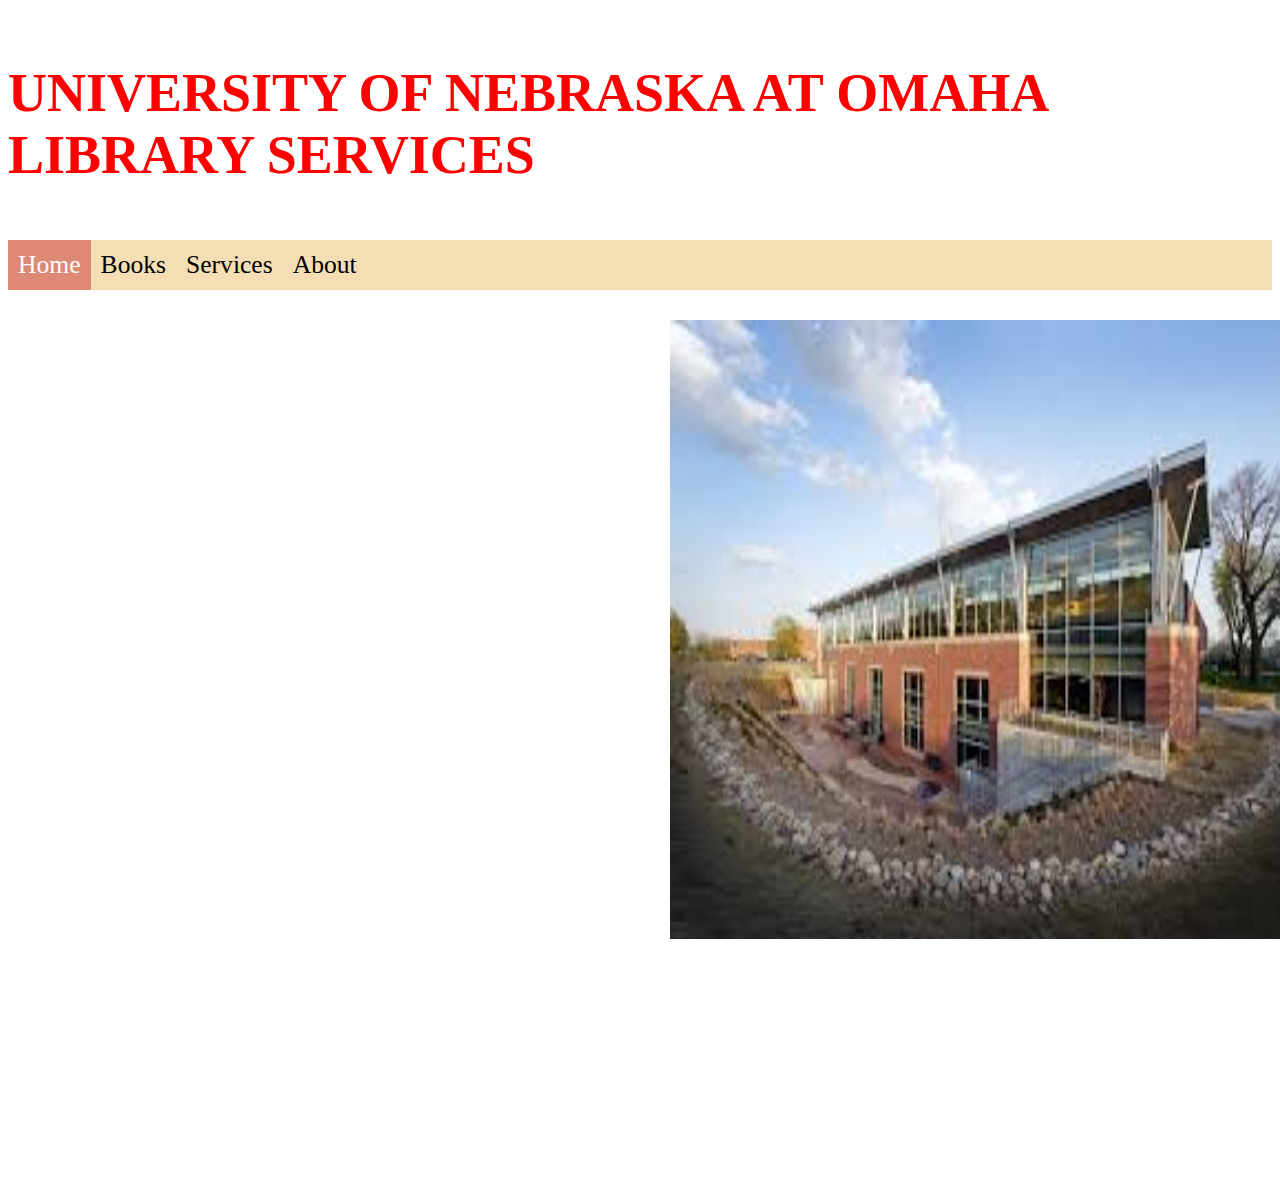
==== index.html @ cffebd56 "WebPage" ====
<html>
   <head>
      <meta charset ="utf-8">
      <title> Akhila Pillalamarri | Student </title>
      <link href="projectcss.css" rel="stylesheet" type="text/css"/>
      <style>
      </style>
   </head>
   <body style="background-image:url(Wallpaper1.jpg);background-size: cover;background-repeat:none;">
      <header >
	  <br>
         <h1 style="font-size:6vh; color:red;">UNIVERSITY OF NEBRASKA AT OMAHA LIBRARY SERVICES</h1>
         <br>
      </header>
	  <div class="menu" >
         <a class="onlink" href="Home.html">Home</a>
         <a href="Books.html">Books</a>
         <a href="Services.html">Services</a> 
		 <a href="About.html">About</a>
      </div>
	  <div style="width:50%; float:left;">
		<p  style="color:white;padding:30px;font-size:4vh">Welcome to univerity of nebraska at Omaha library.A place for students to learn and explore with a peaceful, inviting environment. In keeping with the mission of our university, we are dedicated to  
               supporting the curriculum research and information needs of our students and faculty.To support the students, the library provides access to an impressive collection of current multimedia, books and journals; both paper and digital. The library is equipped with state of the art wireless network that extends through out the library and the library desks are laptop ready. we have good number of staff to support you in-person as well as through electronic communication.
            </p>
	  </div>
	  <div style="width:50%; float:left;">
		<img src="library.jpg" style="
    height: 70%;
    width: 100%;
	padding:30px;
" />
	  </div>
      
   </body>
</html>
---- projectcss.css ----
.parent {
  position: absolute;
  top: 0;
  left: 0;
 }
 .booksheader{
	 
	 color:beige;
	 font-family: verdana;
 }
 
 .menu {
  overflow: auto;
  background-color: wheat;
}
.menu a {
  float: left;
  color: black;
  text-align: center;
  padding: 10px 10px;
  text-decoration: none;
  font-size:2vw;
}
.menu a:hover {
  background-color: #ddd;
  color: black;
}

.menu a.onlink {
  background-color: DE8876;
  color: white;
}
.image2 {
  position: absolute;
  top: 150px;
  left: 1095px;
  }
  
  .Books {
  position: absolute;
  top: 150px;
  left: 20px;
  }






.container {
  position: relative;
}

/* Bottom right text */

.text-block {
  position: absolute;
  bottom: 560px;
  left: 16px;
  color: black;
  font-size: 22px;
  font-family: sans-serif;
  padding-left: 20px;
  padding-right: 20px;
}
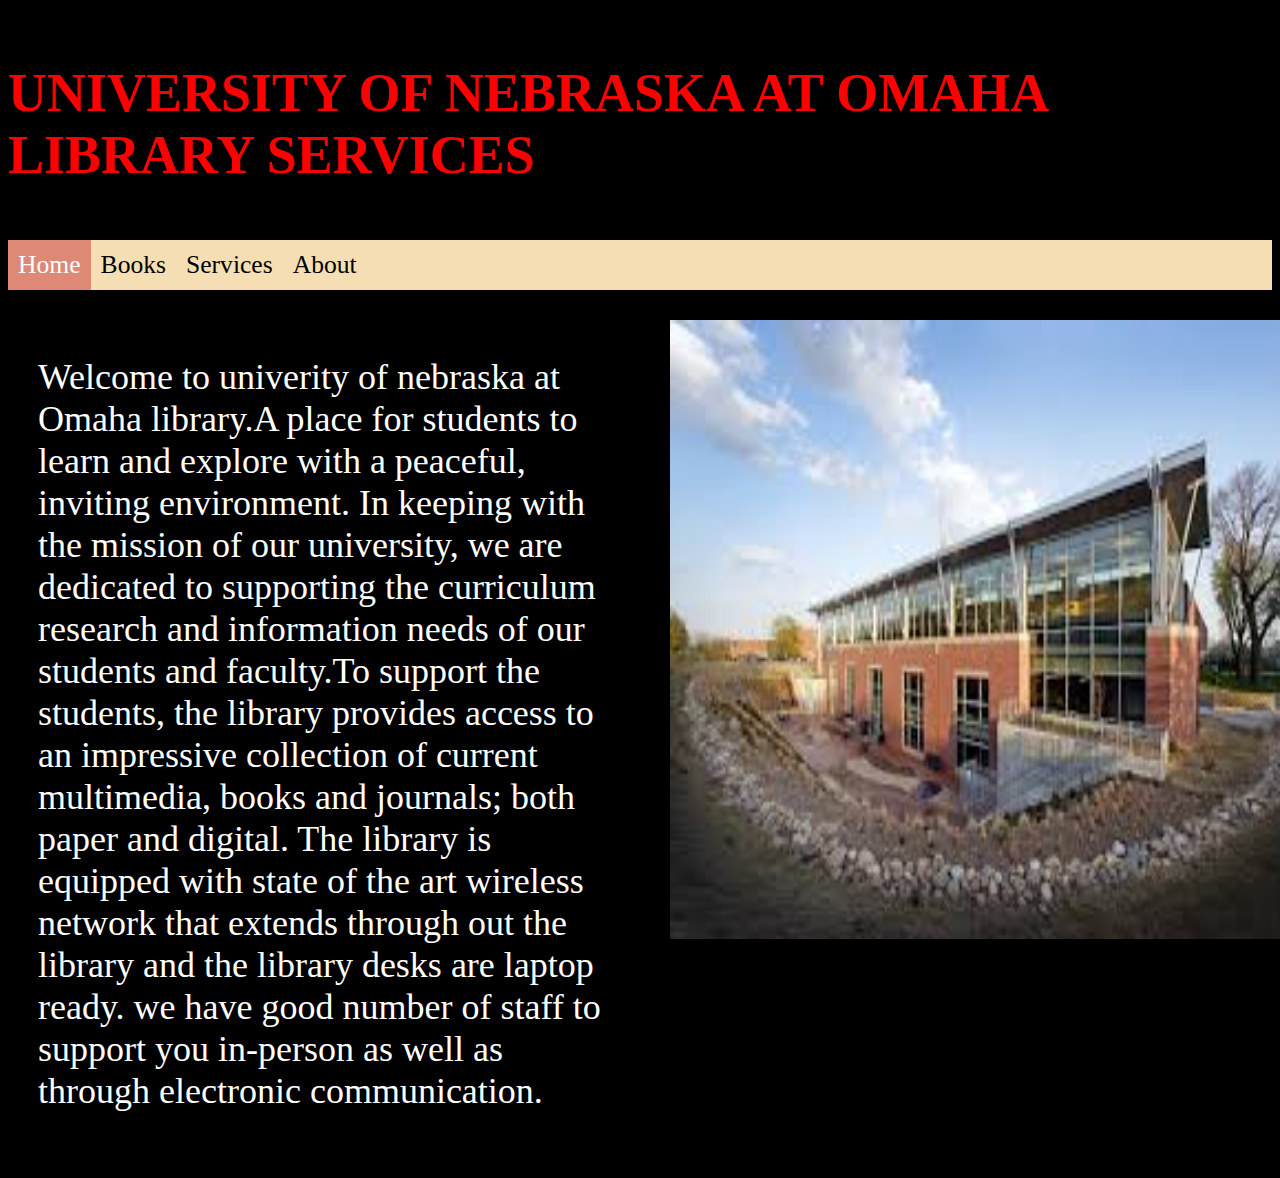
==== commit 43be6d57: "Update index.html" ====
--- a/index.html
+++ b/index.html
@@ -6,7 +6,7 @@
       <style>
       </style>
    </head>
-   <body style="background-image:url(Wallpaper1.jpg);background-size: cover;background-repeat:none;">
+   <body style="background-color:black">
       <header >
 	  <br>
          <h1 style="font-size:6vh; color:red;">UNIVERSITY OF NEBRASKA AT OMAHA LIBRARY SERVICES</h1>
@@ -32,4 +32,4 @@
 	  </div>
       
    </body>
-</html>+</html>
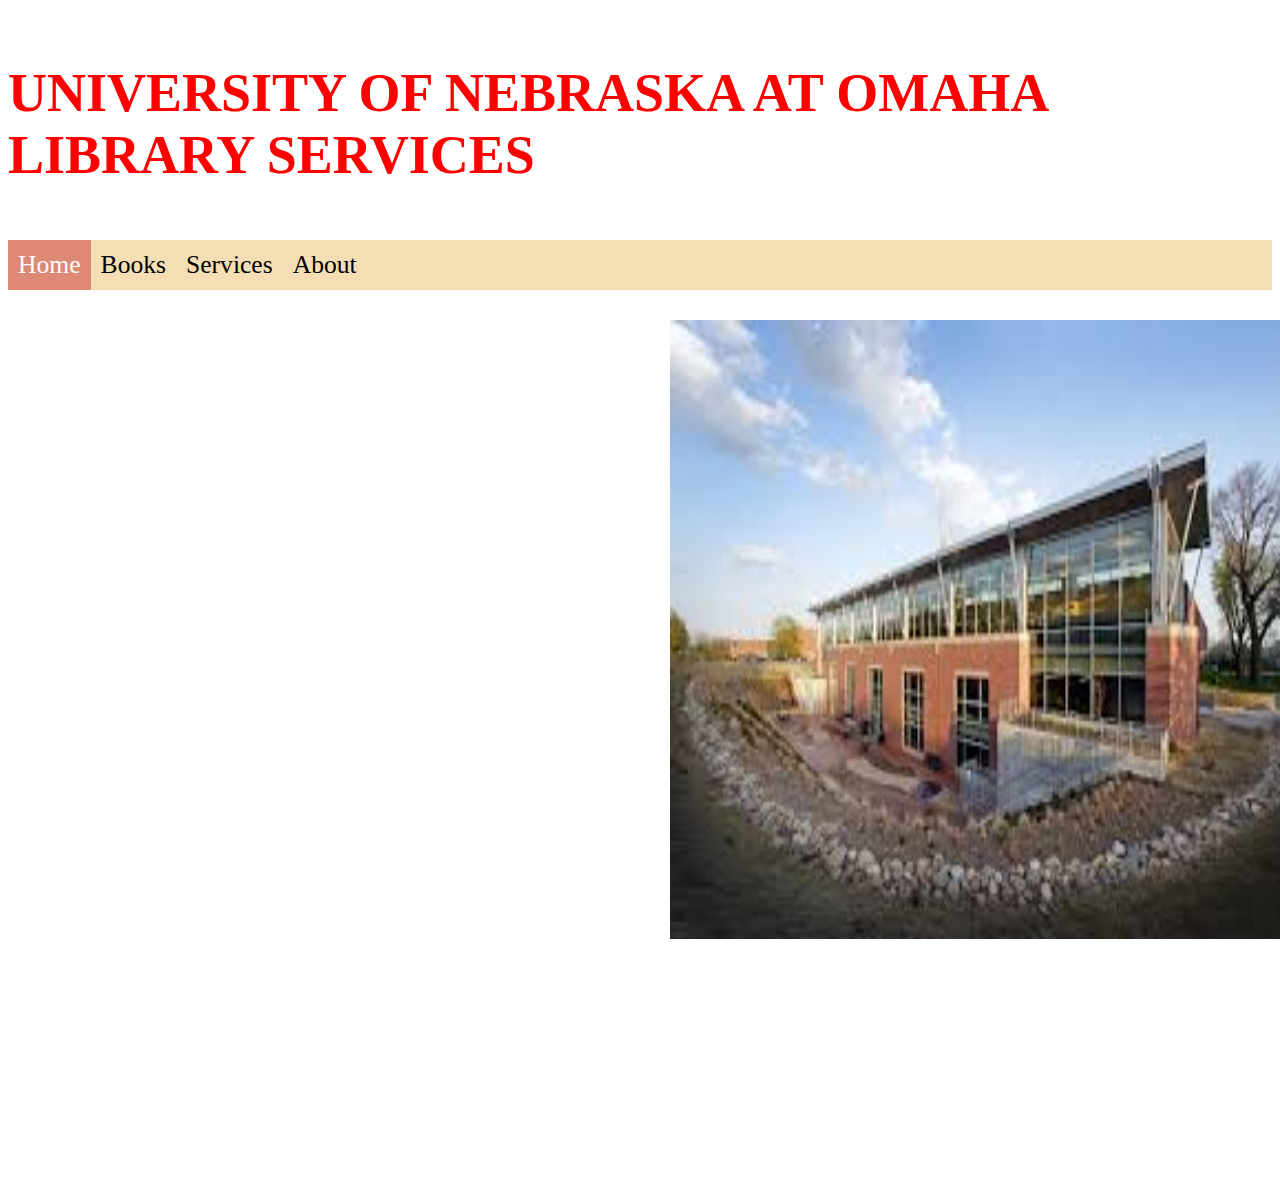
==== commit 80edc1ca: "Update index.html" ====
--- a/index.html
+++ b/index.html
@@ -6,7 +6,7 @@
       <style>
       </style>
    </head>
-   <body style="background-color:black">
+   <body class="bodystyle">
       <header >
 	  <br>
          <h1 style="font-size:6vh; color:red;">UNIVERSITY OF NEBRASKA AT OMAHA LIBRARY SERVICES</h1>
@@ -32,4 +32,4 @@
 	  </div>
       
    </body>
-</html>
+</html>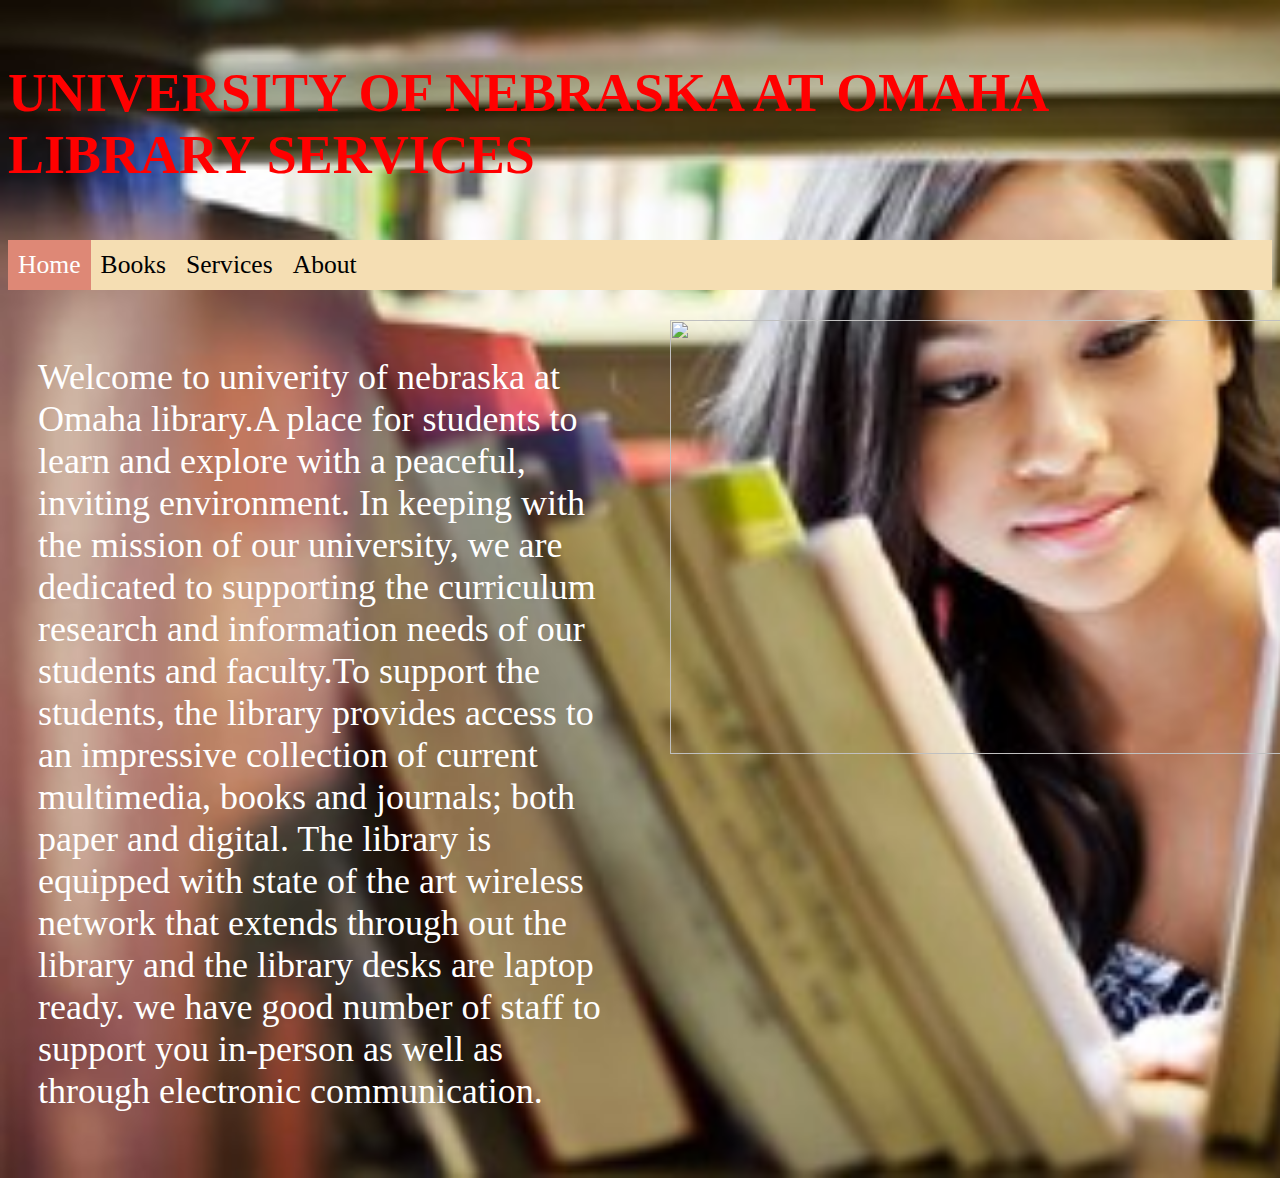
==== commit 8f091fc0: "Final Code update" ====
--- a/projectcss.css
+++ b/projectcss.css
@@ -5,12 +5,19 @@
   top: 0;
   left: 0;
  }
+ .bodystyle{
+	 background-image:url(background.jpg);background-size: cover;background-repeat:none;
+	 
+ }
  .booksheader{
 	 
 	 color:beige;
 	 font-family: verdana;
  }
- 
+ .bodystyle{
+	 background-image:url(Books.jpg);background-size: cover;background-repeat:none;
+	 
+ }
  .menu {
   overflow: auto;
   background-color: wheat;
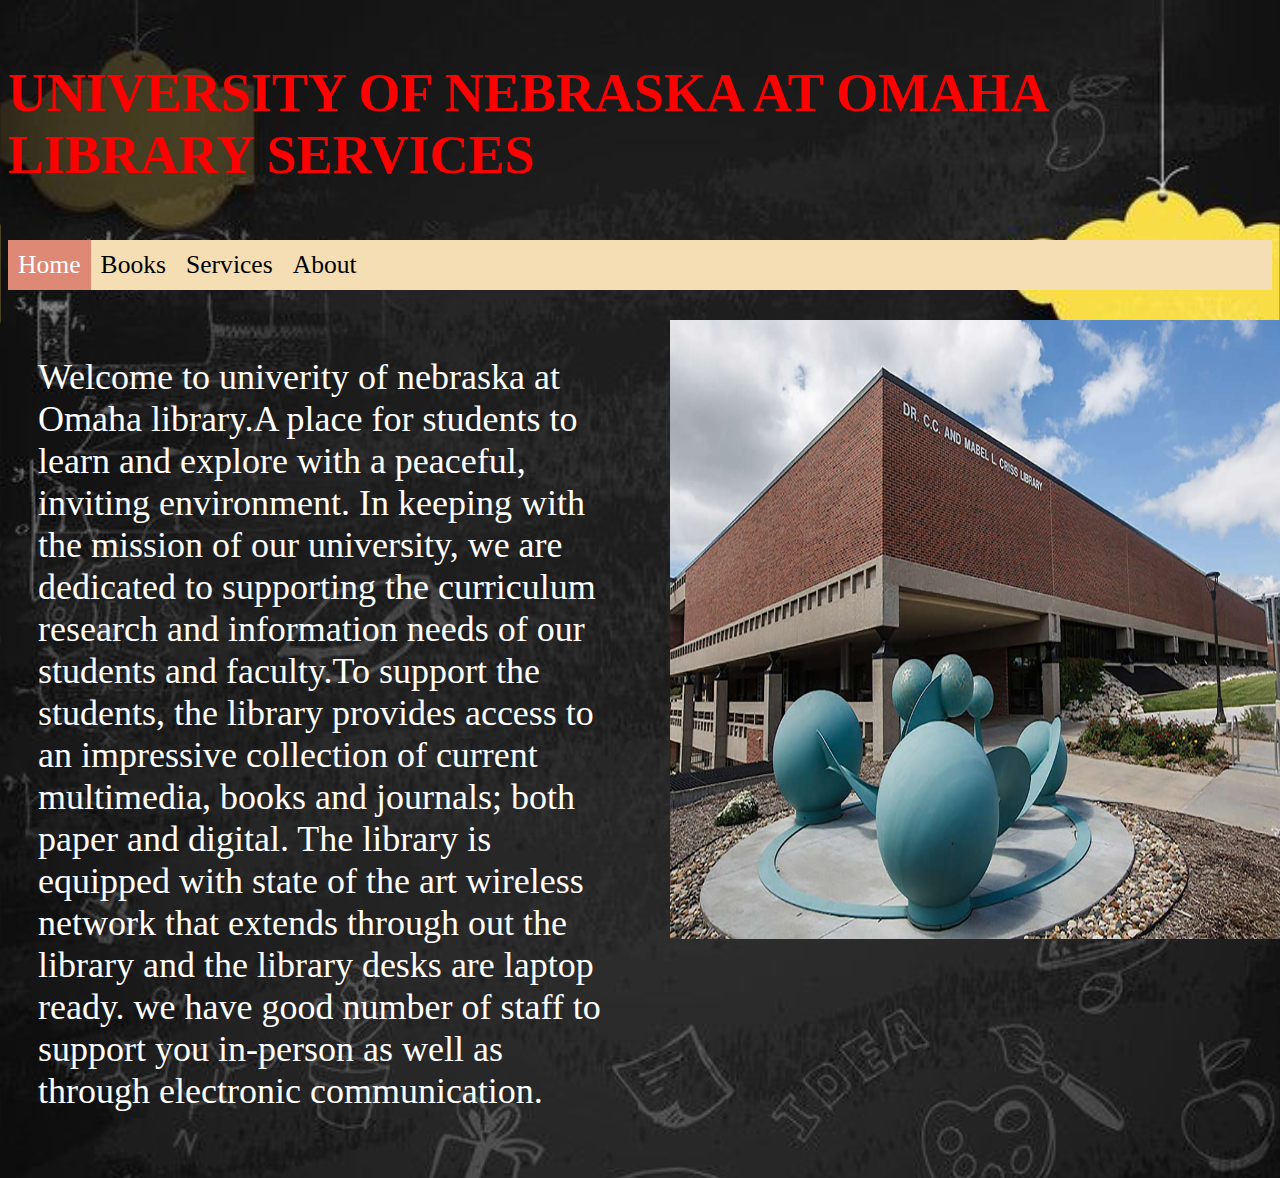
==== commit e9a3babc: "final code updated" ====
--- a/index.html
+++ b/index.html
@@ -24,7 +24,7 @@
             </p>
 	  </div>
 	  <div style="width:50%; float:left;">
-		<img src="library.jpg" style="
+		<img src="libraryimage.jpg" style="
     height: 70%;
     width: 100%;
 	padding:30px;
--- a/projectcss.css
+++ b/projectcss.css
@@ -15,7 +15,7 @@
 	 font-family: verdana;
  }
  .bodystyle{
-	 background-image:url(Books.jpg);background-size: cover;background-repeat:none;
+	 background-image:url(Background.jpg);background-size: cover;background-repeat:none;
 	 
  }
  .menu {
